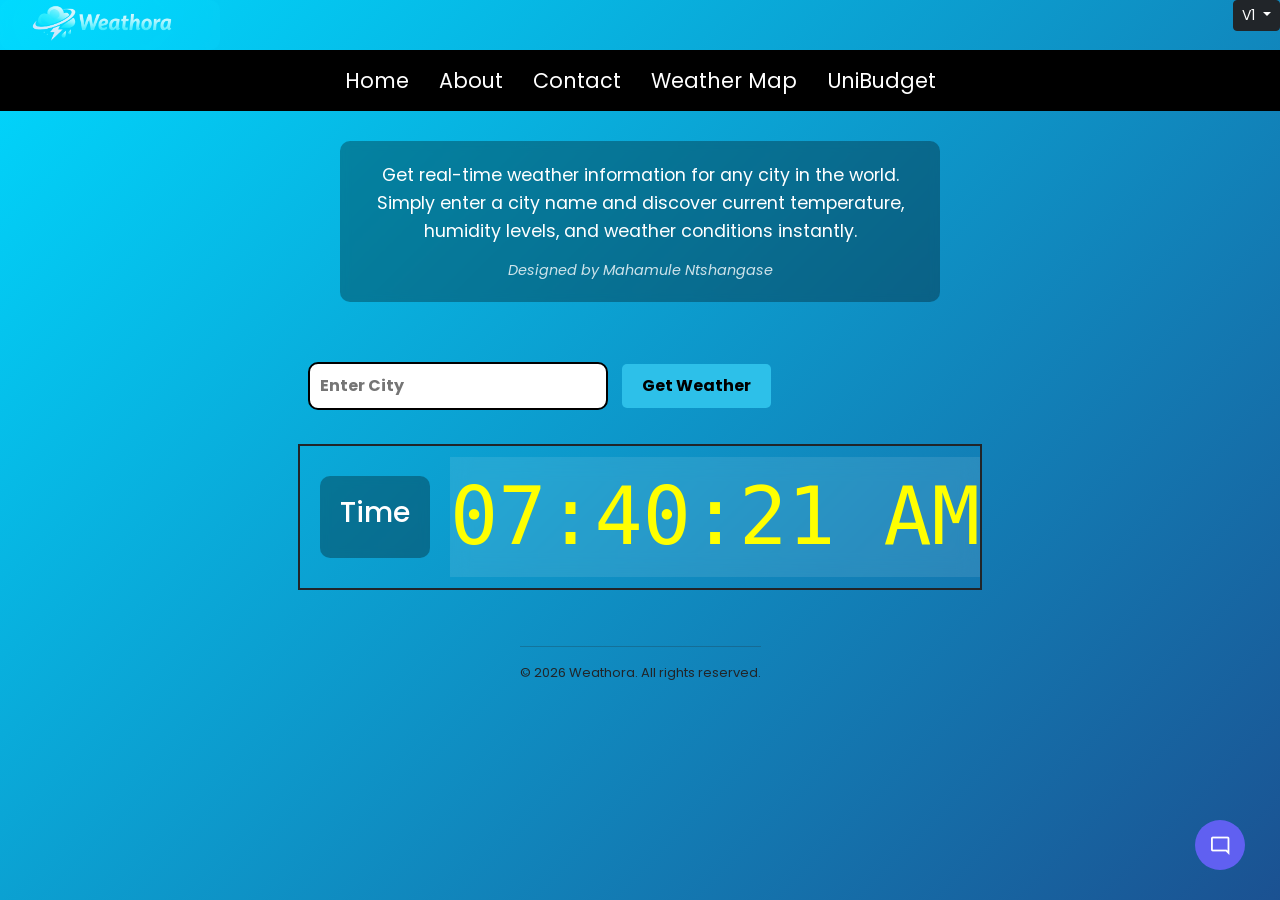
==== index.html @ ec7c0065 "version 1 of weathora" ====
<!DOCTYPE html>
<html lang="en">

<head>
    <meta charset="UTF-8">
    <meta name="viewport" content="width=device-width, initial-scale=1.0">
    <meta name="author" content="Mahamule Ntshangase">
    <title>Weathora</title>
    <link rel="stylesheet" href="style.css">
    <!-- <link rel="stylesheet" href="style2.css"> -->
    <link rel="icon" type="image/jpeg" href="fav_icon.jpeg">
    <link rel="stylesheet" href="watch.css">
    <link rel="stylesheet" href="https://cdn.jsdelivr.net/npm/bootstrap@5.3.8/dist/css/bootstrap.min.css">


    <!-- Favicon -->


    <!-- iPhone/iPad home screen -->
    <link rel="apple-touch-icon" href="/mnt_logo.png">

    <!-- Android / PWA home screen -->
    <link rel="manifest" href="/manifest.json">
    <meta name="theme-color" content="#000000">


</head>

<body>

    <header>
        <div class="logo-container">
            <a href="index.html"><img src="logo.png" alt="Weathora Logo" class="logo"></a>
            <li class="nav-item dropdown" >
                            <button class="btn btn-sm btn-dark dropdown-toggle" data-bs-toggle="dropdown"
                                aria-expanded="false" style="align-items: center;">
                                V1
                            </button>
                            <ul class="dropdown-menu dropdown-menu-dark">
                                <li><a class="dropdown-item" href="#">v2</a></li>
                                
                            </ul>
                        </li>
        </div>
    </header>

    <div class="menu-toogle" id="menu-toogle">
        ≡
    </div>

    <nav class="nav-bar">

        <ul>
            <li><a href="index.html">Home</a></li>
            <li><a href="about.html">About</a></li>
            <li><a href="contact.html">Contact</a></li>
            <!-- <li><a href="news.html">News</a>   -->


            <li><a href="weathermap.html">Weather Map</a></li>
            <li><a href="https://unibudget.ct.ws/">UniBudget</a></li>
            <!-- <li><ul class="dropdown-menu dropdown-menu-dark">
                <li><a class="dropdown-item" href="#">v1</a></li>

            </ul>
        </li> -->
        
        </ul>

    </nav>

    <div class="intro-section">
        <p class="intro-text">Get real-time weather information for any city in the world. Simply enter a city name and
            discover current temperature, humidity levels, and weather conditions instantly.</p>
        <p class="designer-credit">Designed by Mahamule Ntshangase</p>
    </div>

    <form action="" class="weatherForm">
        <input type="text" class="cityInput" placeholder="Enter City">
        <button type="submit">Get Weather</button>
        <br><br>
        <center>
            <div id="clock-container">
                <div class="intro-section" id="time-disp">
                    <h3 style="color:white;">Time</h3>
                </div> <br>
                <div id="clock">00:00:00</div>
        </center>
        </div>
    </form>

    <div class="card" style="display: none;">
        <!--- <h1 class="cityDisplay"></h1>
    <p class="tempDisplay">90°F</p>
    <p class="humidityDisplay">Humidity: 75%</p>
    <p class="descDisplay">Clear Sky</p>
    <p class="weatherEmoji">☀️</p>
    <p class="errorDisplay">Please enter a city</p>-->
    </div>


    <!-- <div class="clock-wrapper">
   
<div class="clock">
    <div class="wrapper">
        <label for="" style="--i: 1"><span>1</span></label>
        <label for="" style="--i: 2"><span>2</span></label>
        <label for="" style="--i: 3"><span>3</span></label>
        <label for="" style="--i: 4"><span>4</span></label>
        <label for="" style="--i: 5"><span>5</span></label>
        <label for="" style="--i: 6"><span>6</span></label>
        <label for="" style="--i: 7"><span>7</span></label>
        <label for="" style="--i: 8"><span>8</span></label>
        <label for="" style="--i: 9"><span>9</span></label>
        <label for="" style="--i: 10"><span>10</span></label>
        <label for="" style="--i: 11"><span>11</span></label>
        <label for="" style="--i: 12"><span>12</span></label>

        <div class="point"></div>
        <div class="stalk-second"></div>
        <div class="stalk-minute"></div>
        <div class="stalk-hour"></div>
    </div>
</div>
</div><br><br> -->



    <script src="https://cdn.jsdelivr.net/npm/bootstrap@5.3.8/dist/js/bootstrap.bundle.min.js"></script>
    <script src="index.js"></script>
    <script src="script.js"></script>
    <script src="watch.js"></script>
    <script src="mntlabs-ai.js"></script>
</body>

<footer>
    <hr>
    <p id="p2">&copy; 2026 Weathora. All rights reserved.</p>
</footer>

</html>
---- style.css ----
@import url('https://fonts.googleapis.com/css2?family=Poppins:wght@300;400;500;600;700&display=swap');
*{
    font-family: "Poppins", sans-serif;
    margin: 0;
    padding: 0;
    box-sizing: border-box;
    list-style-type: none;
    text-decoration: none;
    scroll-behavior: smooth;
    scroll-padding: 2rem;
}



html {
    height: 100%;
}



/*
body{
    font-family: Arial, Helvetica, sans-serif;
    /* background-color: rgb(228, 215, 215); 
    margin: 0px;
    display: flex;
    flex-direction: column;
    align-items: center;
    background-image: url(1771844156647.jpg);
    background-repeat: no-repeat;
    background-size: cover;
    background-position: center;
    background-attachment: fixed;
    animation: change 60s infinite ease-in-out, fadeIn 1.2s ease-in-out;
    min-height: 100vh;
}*/
body{
    width:100%;
    /* height:100vh; */
    background:linear-gradient(-45deg, rgb(0, 255, 238), rgb(75, 75, 236), rgb(36, 36, 109), rgb(0, 217, 255));
    background-size: 400% 400%;
    align-items: center;
    display: flex;
    flex-direction: column;
    z-index: 1;
    animation:animate 15s ease infinite;
    
}
@keyframes animate{
    0%{
        background-position:0 50% ;
    }
    50%{
        background-position: 100% 50%;
    }
    100%{
        background-position: 0 50%;
    }
}




.weatherForm{
    margin: 20px;
    transform: translateY(40px);
    animation: floatUp 0.8s ease-out forwards;
}



@keyframes floatUp {
    to {
        opacity: 1;
        transform: translateY(0);
    }
}
.cityInput{
    padding: 10px;
    font-size: 1rem;
    font-weight: bold;
    border: 2px solid black;
    border-radius: 10px;
    margin: 10px;
    width: 300px;
}
label   {
    font-size: 1.5rem;
    font-weight: bold;
}
#email{
    padding: 10px;
    font-size: 1.3rem;
    font-weight: bold;
    border: 2px solid black;
    border-radius: 10px;
    margin: 10px;
    width: 80%;
}
 #message{
    padding: 10px;
    font-size: 1.3rem;
    font-weight: bold;
    border: 2px solid black;
    border-radius: 10px;
    margin: 10px;
    width: 80%;
    height: 150px;
}
button[type="submit"]{
    padding: 10px 20px;
    font-weight: bold;
    font-size: 1rem;
    background-color:rgb(45, 192, 233);
    color: black;
    border: none;
    border-radius: 5px;
    cursor: pointer;
}
button[type="submit"]:hover{
    background-color:rgb(75, 75, 236);
    color: white;
}
.card{
    background: linear-gradient(180deg, rgb(75, 75, 236), rgb(45, 192, 233));
    padding: 50px;
    box-shadow:2px 2px 5px rgba(0, 0, 0, 0.518); 
    min-width: 500px;
    display: flex;
    flex-direction: column;
    align-items: center;
    border-radius: 10px;
    width: 75%;
}
h1{
    font-size: 1.5rem;
    margin-top: 0;
    margin-bottom: 10px;

}
p{
    font-size: 1.5rem;
    margin: 5px 0px;

}
.cityDisplay, .tempDisplay {
    font-size: 2rem;
    font-weight: bold;
    color: rgba(0, 0, 0, 0.761);
    margin-bottom: px;
}
.humidityDisplay{
    
    font-weight: bold;
   margin-bottom: 25px;
}
.descDisplay{
    font-style: italic;
    font-weight: bold;
    font-size: 2rem;
}
.weatherEmoji{
    margin: 0;
    font-size: 7.5rem;
}
.errorDisplay{
    font-size: 2rem;
    font-weight: bold;
    color: black;
}
.nav-bar{
    background-color: black;
    width: 100%;
    display: flex;
    align-items: center;
    position: relative;
}
.nav-bar ul{
    list-style-type: none;
    padding: 0;
    margin: 0;
    overflow: hidden;
    border-radius: 5px;
    justify-content: center;
    margin-left: auto;
    margin-right: auto;

}
.nav-bar a{
    color: rgb(255, 255, 255);
    text-decoration: none;
    background-color: black;
    padding: 15px;
    display: block;
    font-size: 1.3rem;
}
.nav-bar a:hover{
    background-color:rgb(75, 75, 236);
}
.nav-bar li{
    float: left;
    
}

.intro-section {
    max-width: 600px;
    text-align: center;
    margin: 30px 20px;
    padding: 20px;
    background-color: rgba(0, 0, 0, 0.3);
    border-radius: 10px;
    backdrop-filter: blur(5px);
    transform: translateY(40px);
    animation: floatUp 0.8s ease-out forwards;
    
}
@keyframes fadeIn {
    from {
        opacity: 0;
    }
    to {
        opacity: 1;
    }}

.intro-text {
    font-size: 1.1rem;
    color: white;
    line-height: 1.6;
    margin-bottom: 15px;
}

.designer-credit {
    font-size: 0.9rem;
    color: rgba(255, 255, 255, 0.8);
    font-style: italic;
    margin: 0;
}

@keyframes change {
    0%{
        background-image: url(1771844156647.jpg);
    }
    25%{
        background-image: url(1771844156683.jpg);
    }
    50%{
        background-image: url(1771844156771.jpg);
    }
    75%{
        background-image: url(1771846724955.jpg);
    }
    100%{
        background-image: url(1771846724982.jpg);
    }
    
}
.container{
    background-color: black;
    line-height: 50px;
    width: 100%;
    
}
#p2{
    margin-top: auto;
}
footer{
    margin-top: auto;
}

.menu-toogle{
    display: none;
    font-size: 2rem;
    cursor: pointer;
    color: white;
    background-color: black;
    width: 100%;
    text-align: right;
    padding: 15px;
    box-sizing: border-box;
}

@media (max-width: 768px) {

   
    body {
        padding: 0 10px;
    }

    h1 {
        font-size: 1.5rem;
        margin-bottom: 15px;
    }

    p {
        font-size: 1rem;
        margin: 3px 0px;
    }

    .intro-section {
        max-width: 90%;
        margin: 15px auto;
        padding: 15px;
    }

    .intro-text {
        font-size: 1rem;
        line-height: 1.5;
        margin-bottom: 10px;
    }

    .designer-credit {
        font-size: 0.8rem;
    }

    .weatherForm {
        width: 100%;
        margin: 15px 0;
    }

    .cityInput {
        padding: 8px;
        font-size: 0.9rem;
        margin: 8px 0;
        width: 100%;
        box-sizing: border-box;
    }

    button[type="submit"] {
        padding: 10px 15px;
        font-size: 1.rem;
        width: 100%;
        box-sizing: border-box;
    }

    .card {
        padding: 20px;
        min-width: auto;
        max-width: 100%;
        margin: 10px 0;
    }

    .cityDisplay, .tempDisplay {
        font-size: 2rem;
        margin-bottom: 15px;
    }

    .descDisplay {
        font-size: 1.2rem;
    }

    .weatherEmoji {
        font-size: 4rem;
    }

    .errorDisplay {
        font-size: 1.3rem;
    }

    .nav-bar {
        width: 100%;
        flex-wrap: wrap;
       transition: 3s all ease-in-out;
        top: 0;
    }

    .nav-bar ul {
        display: none;
        width: auto;
        flex-direction: column;
        /* background-color: black; */
    }

    .nav-bar ul.active {
        display: flex;
        flex-direction: column;
        width: auto;
        /* height: 100vh; */
        
        
    }

    .nav-bar a {
        padding: 12px;
        text-align: center;
        font-size: 1rem;
        border-bottom: 1px solid rgba(255, 255, 255, 0.1);
    }

    .nav-bar li {
        float: none;
    }

    .menu-toogle {
        display: block;
    }

    .row {
        flex-direction: column;
    }

}

header {
    width: 100%;
    display: flex;
    justify-content: flex-start;
}

.logo-container {
    padding-left: 0;
    display: grid;
    display: flex;
    justify-content: space-between;
    right: 0;
    width:100%;
    
    
}
footer{
    bottom: 0;
}

img.logo {
    width: 220px;
    height: auto;
    border-radius: 10px;
    opacity: 0.85;
    mix-blend-mode: screen;
}
#p2{
    font-size: small;
}
.nav-bar input{
    display: none;
}

.header::before{
    content: '';
    width: 100%;
    top: 0;
    right: 0;

}
.news-search-input{
    background: rgb(255, 255, 255, 0.1);
    border: none;
    padding: 10px 12px;
    width: 12rem;
    border-radius: 5px;
    color: rgb(0, 0, 0);
    outline: none;
}
.news-search-input::placeholder{
    color: rgb(0, 0, 0);

}
.conetnt{
    border: 2px solid blue;
    display: flex;
    justify-content: center;
    padding: 1rem;
}
.conetnt-wrapper{
    display: grid;
    grid-template-columns: repeat(auto-fit, minmax(300px, 1fr));
    gap: 20px;
    padding: 20px;
    border: 2px solid black;
    gap:1.5rem;
}
.card2{
    background:white;
    box-shadow: 0px 0px 5px rgba(0, 0, 0, 0.5);
    border-radius: 10px;


}
.card-image-wrapper{
    height: 200px;
    overflow:hidden;

}
.card-image-wrapper img{
    width: 100%;
    height: 100%;
    object-fit: cover;
    border-top-left-radius: 10px;
    border-top-right-radius: 10px;
    transition: 0.3s ease;
}
.card-image-wrapper img:hover{
    transform: scale(1.1);
    transition: transform 0.3s ease;
}
.card-content{
    padding: 0.8em;
    border:solid;
}
.card-date, .card-description{
   color:#7f7f7f; 

}
.card-title a{
    color: black;
    text-decoration: none;
    display: -webkit-box;
    -webkit-line-clamp: 2;
    -webkit-box-orient: vertical;
    overflow: hidden;
}
.card-title a:hover{
    text-decoration: underline;
}
.card-description{
    display: -webkit-box;
    -webkit-line-clamp: 3;
    -webkit-box-orient: vertical;
    overflow: hidden;
}
@media screen and (max-width: 500px) {
    .card-image-wrapper {
        height: 150px;
        grid-template-columns: repeat(2, 1fr);
    }
    
.card{
    width:100%;
}
}
---- watch.css ----
#clock-container{
    display: flex;
    justify-content: center;
    align-items: center;
   
    border: 2px solid;
    margin-bottom: 20px;
}
#clock{
    font-family: monospace;
    font-size: 5rem;
    font-weight: 400;
    text-align: center;
    backdrop-filter: blur(10px);
    color:yellow;
    background-color: hsla(0, 0%, 100%, 0.1);
    width: 100%;
    

}
@media(max-width:585px) {
    #clock-container{
    width:100%;
}
#clock{
    font-family: monospace;
    font-size: 3.2rem;
    
    

}
}
@media(max-width:412px){
#time-disp{
    display: none;
}
}
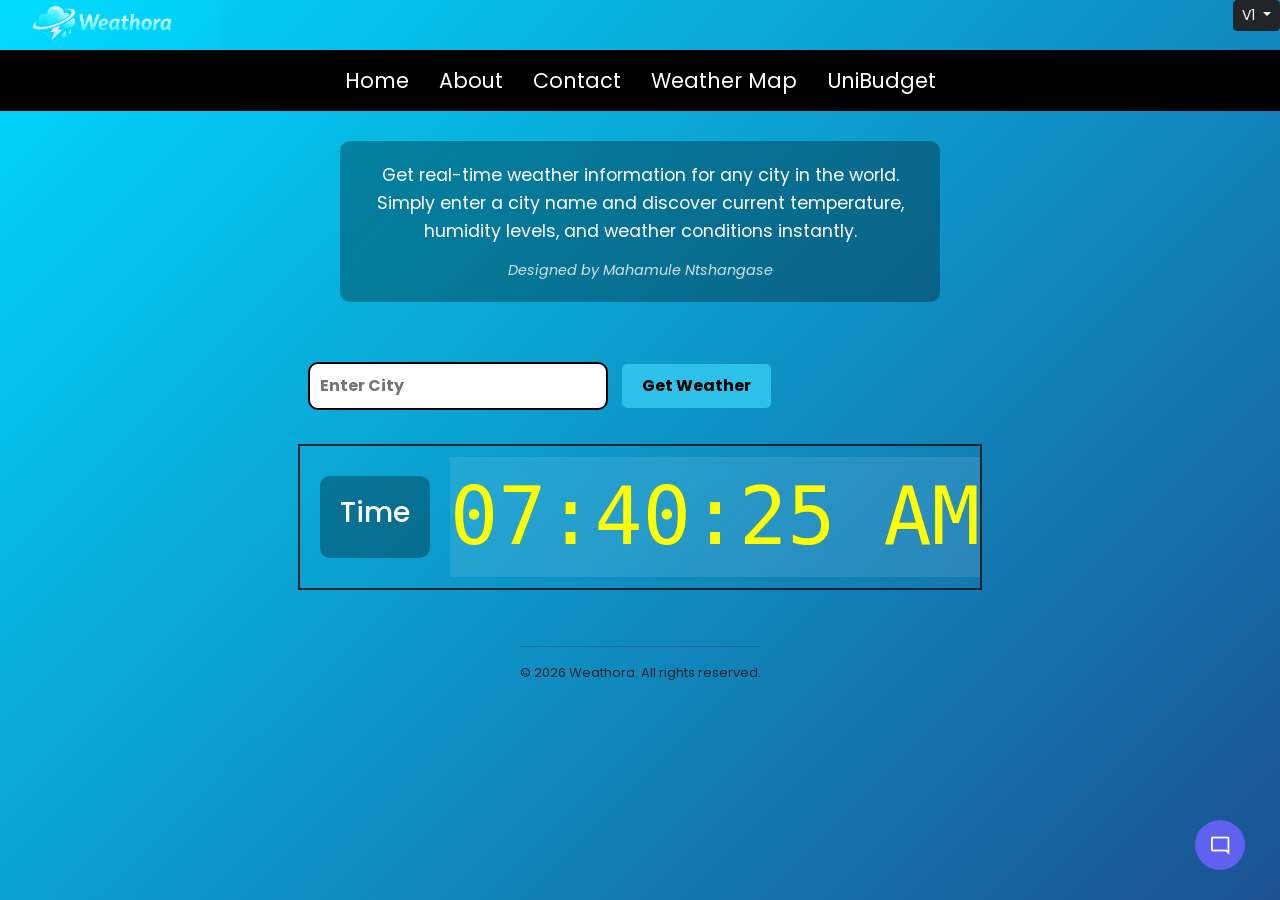
==== commit 86b9afa8: "version 1 of weathora" ====
--- a/index.html
+++ b/index.html
@@ -37,7 +37,7 @@
                                 V1
                             </button>
                             <ul class="dropdown-menu dropdown-menu-dark">
-                                <li><a class="dropdown-item" href="#">v2</a></li>
+                                <li><a class="dropdown-item" href="https://mnt-weathora.vercel.app/">v2</a></li>
                                 
                             </ul>
                         </li>
